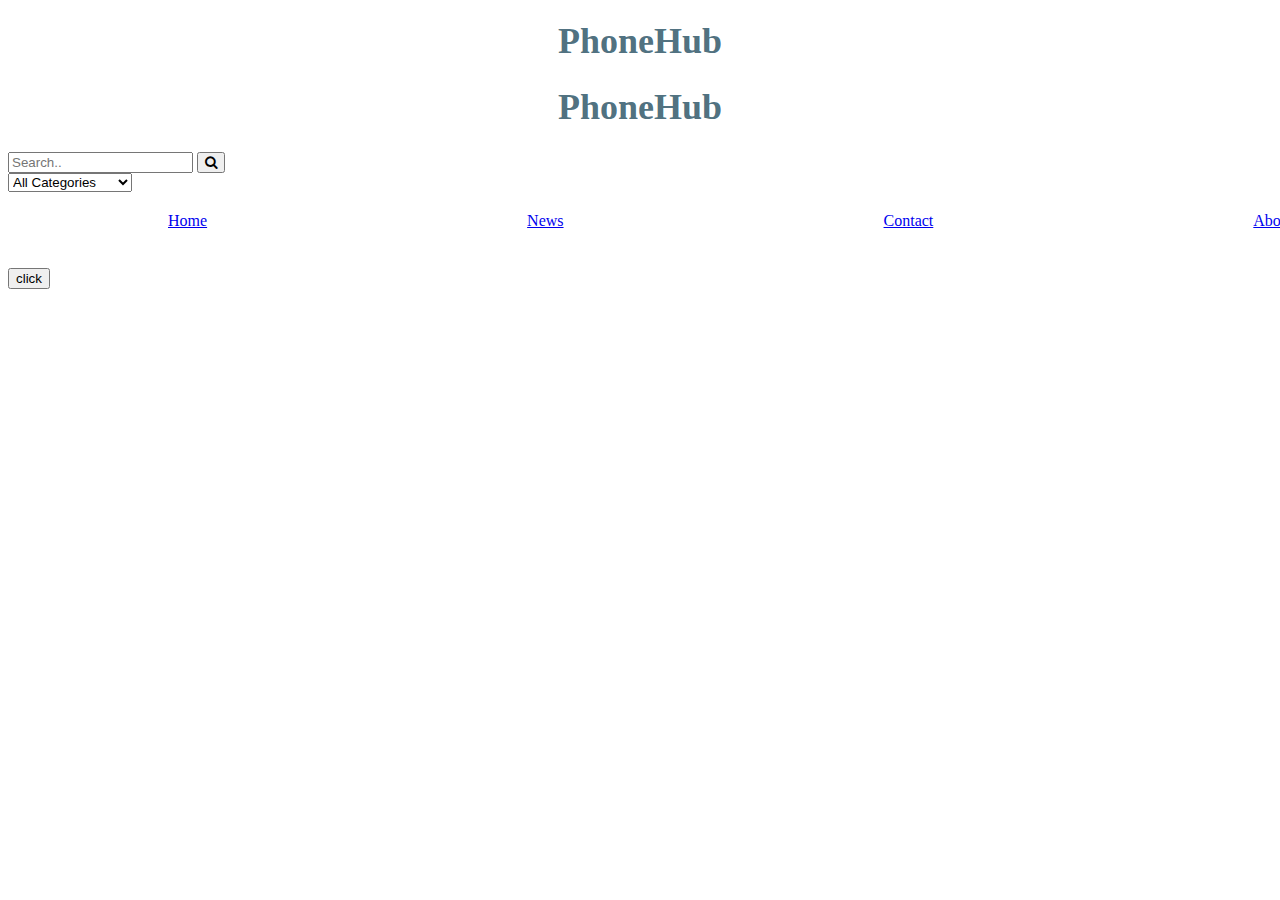
==== index.html @ 864858de "now" ====
<!DOCTYPE html>
<html lang="en">
<head>
    <meta charset="UTF-8">
    <meta name="viewport" content="width=device-width, initial-scale=1.0">


    <link rel="stylesheet" href="https://cdnjs.cloudflare.com/ajax/libs/font-awesome/4.7.0/css/font-awesome.min.css">
    <link rel="stylesheet" href="./style.css">
    <title>MyWebsite</title>
</head>
<body>
    <h1 id="main-title">PhoneHub</h1>

<h1 id="main-title">PhoneHub</h1>
<div class="searchcss" >
    <input type="text" placeholder="Search.." name="search">
    <button type="submit"><i class="fa fa-search"></i></button>
</div>

    <select id="category-select">
        <option value="">All Categories</option>
        <option value="Appel">Apple</option>
        <option value="samsung">samsung</option>
        <option value="oppo">oppo</option>
        <option value="Samsung Galaxy">Samsung Galaxy</option>
        <option value="Android">Android</option>
        <option value="Huawei">Huawei</option>
    </select>

    
    <nav>
    <ul>
        <li><a href="default.asp">Home</a></li>
        <li><a href="news.asp">News</a></li>
        <li><a href="contact.asp">Contact</a></li>
        <li><a href="about.asp">About</a></li>
      </ul>
</nav>

<br>
<div id="content"></div>
<button type="button" name="Restart" id="restartButton" onclick="restartButton()">click</button>

</body>

<script src="https://ajax.googleapis.com/ajax/libs/jquery/3.7.1/jquery.min.js"></script>
<script src="index.js"></script>
</html>

<!-- <div>
<h1>hsm</h1>
<p>sellami.com</p>
</div> -->
---- style.css ----
ul {
    list-style-type: none;
    margin: 0;
    padding: 0;
    display: flex
  }
  li {
    /* display: inline;  */
    float: left;
}
a {
    display: block;
    padding: 20px  160px ;
    /* background-color: #dddddd; */
  }

  img{
    width: 50px;
  }
  #content{display: grid;
    grid-template-columns: auto auto auto;
    gap: 20px;
}


  .card {
    /* Add shadows to create the "card" effect */
    box-shadow: 0 4px 8px 0 rgba(0,0,0,0.2);
    transition: 0.3s;
    width: auto;
    
    display: flex;
  }
  
  /* On mouse-over, add a deeper shadow */
  .card:hover {
    box-shadow: 0 8px 16px 0 rgba(0,0,0,0.2);
  }
  
  /* Add some padding inside the card container */
  .container {
    padding: 2px 16px;
  }
  #main-title {
    text-align: center;
    font-size: 36px;
    margin-top: 20px;
    color: #2a5264d5; 
}
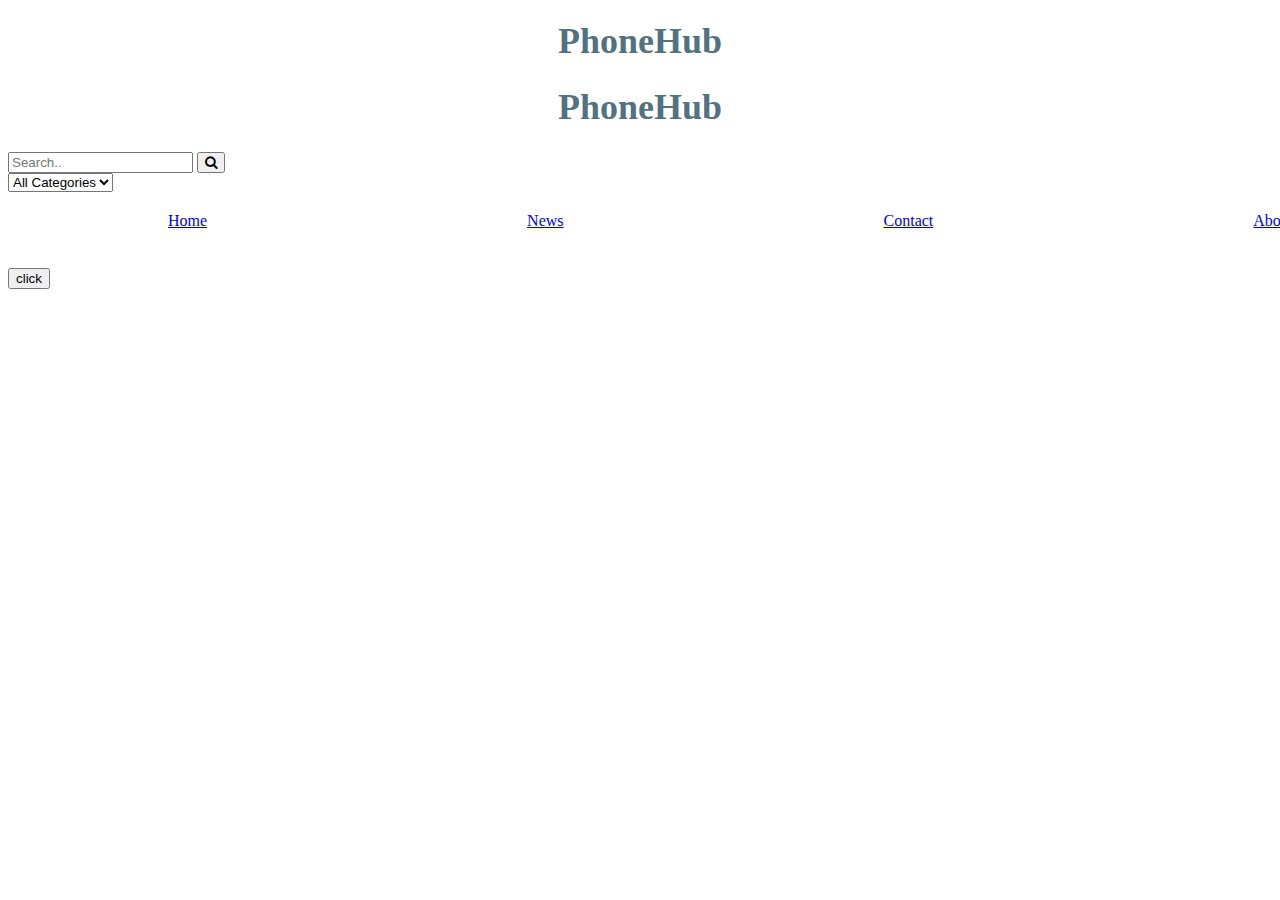
==== commit 968c987c: "donedone" ====
--- a/index.html
+++ b/index.html
@@ -22,9 +22,7 @@
         <option value="">All Categories</option>
         <option value="Appel">Apple</option>
         <option value="samsung">samsung</option>
-        <option value="oppo">oppo</option>
-        <option value="Samsung Galaxy">Samsung Galaxy</option>
-        <option value="Android">Android</option>
+        <option value="Oppo">oppo</option>
         <option value="Huawei">Huawei</option>
     </select>
 
--- a/style.css
+++ b/style.css
@@ -17,7 +17,9 @@
   }
 
   img{
-    width: 50px;
+    width: 100px;
+    height: 150px;
+    border-radius: 5px 5px 0 0;
   }
   #content{display: grid;
     grid-template-columns: auto auto auto;
@@ -29,9 +31,18 @@
     /* Add shadows to create the "card" effect */
     box-shadow: 0 4px 8px 0 rgba(0,0,0,0.2);
     transition: 0.3s;
+<<<<<<< HEAD
     width: auto;
     
     display: flex;
+=======
+    border-radius: 5px;
+    text-align: center;
+    display: block;
+    margin-left: auto;
+    margin-right: auto;
+    width: 400px;
+>>>>>>> 4ca22603931763b86b7e73d841e5c976a4d1b857
   }
   
   /* On mouse-over, add a deeper shadow */
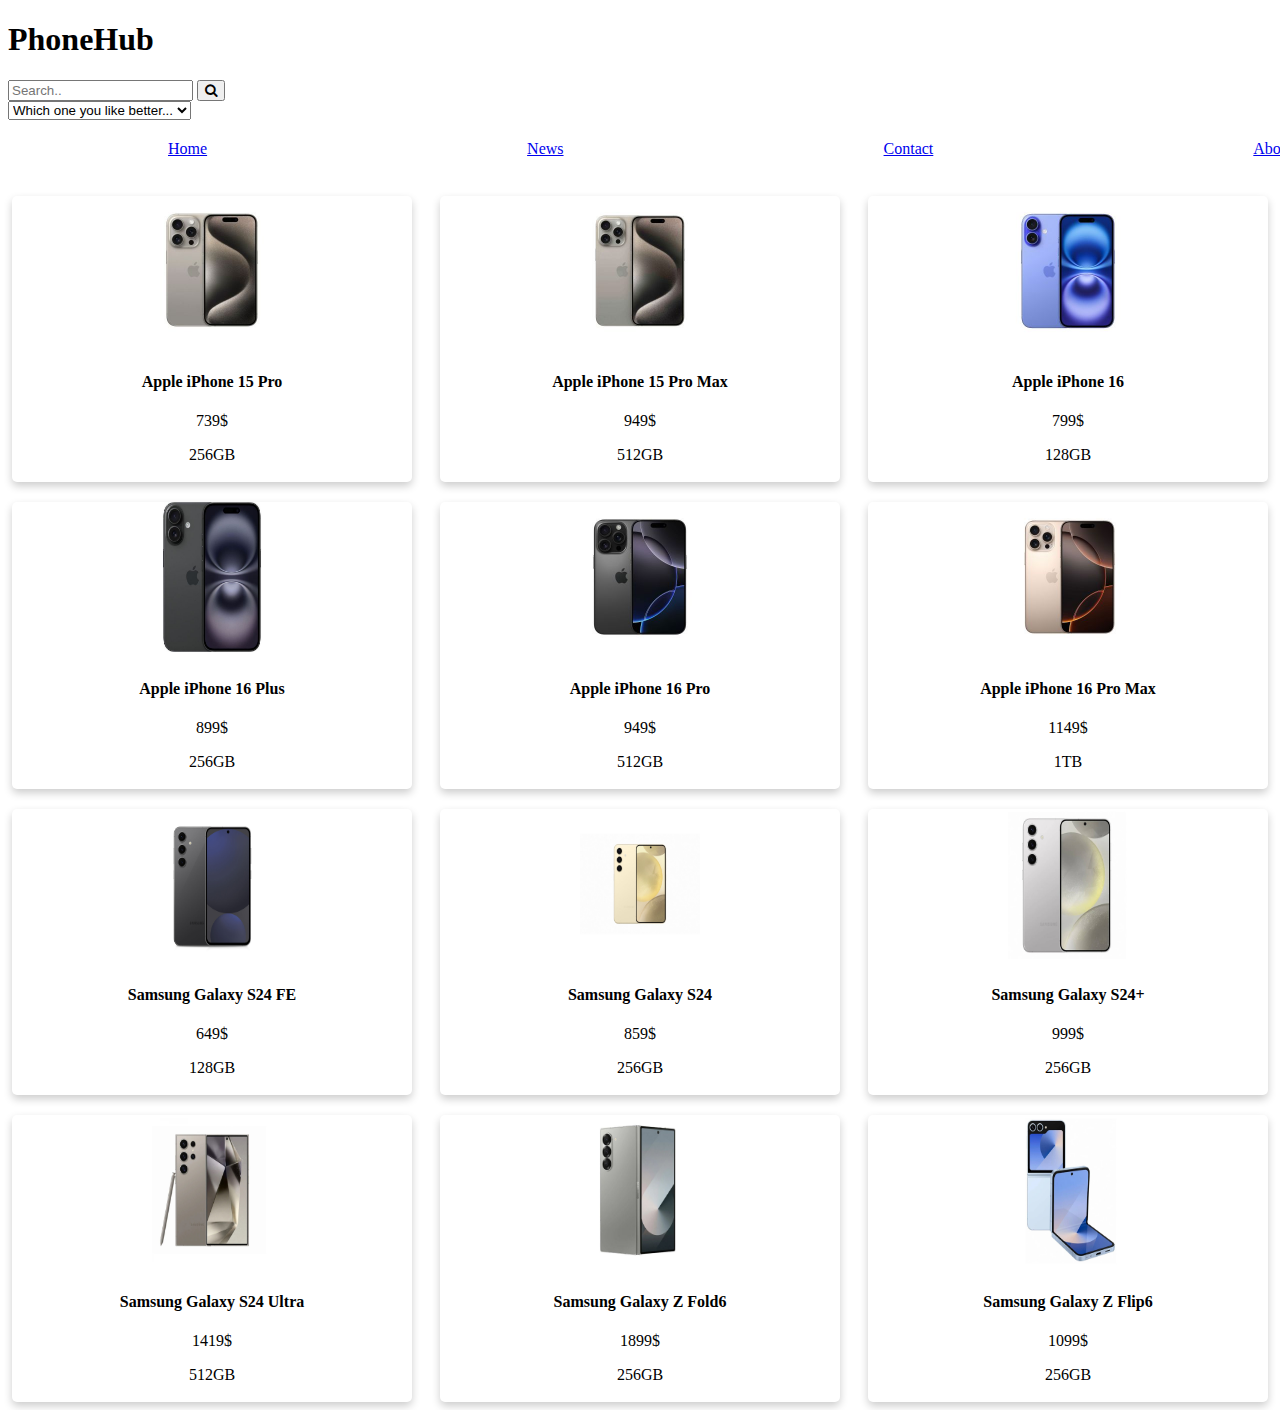
==== commit 6f11df6a: "doneeeeeeee" ====
--- a/index.html
+++ b/index.html
@@ -3,27 +3,21 @@
 <head>
     <meta charset="UTF-8">
     <meta name="viewport" content="width=device-width, initial-scale=1.0">
-
-
     <link rel="stylesheet" href="https://cdnjs.cloudflare.com/ajax/libs/font-awesome/4.7.0/css/font-awesome.min.css">
     <link rel="stylesheet" href="./style.css">
     <title>MyWebsite</title>
 </head>
 <body>
-    <h1 id="main-title">PhoneHub</h1>
+<h1>PhoneHub</h1>
+<div class="searchcss">
+    <input class="search" placeholder="Search.." name="search">
+    <button class="searchbut"><i class="fa fa-search"></i></button>
+  </div>
 
-<h1 id="main-title">PhoneHub</h1>
-<div class="searchcss" >
-    <input type="text" placeholder="Search.." name="search">
-    <button type="submit"><i class="fa fa-search"></i></button>
-</div>
-
-    <select id="category-select">
-        <option value="">All Categories</option>
-        <option value="Appel">Apple</option>
-        <option value="samsung">samsung</option>
-        <option value="Oppo">oppo</option>
-        <option value="Huawei">Huawei</option>
+    <select id="catsel">
+        <option value="Apple&&Samsung">Which one you like better...</option>
+        <option value="Apple">Apple</option>
+        <option value="Samsung">Samsung</option>
     </select>
 
     
@@ -38,8 +32,6 @@
 
 <br>
 <div id="content"></div>
-<button type="button" name="Restart" id="restartButton" onclick="restartButton()">click</button>
-
 </body>
 
 <script src="https://ajax.googleapis.com/ajax/libs/jquery/3.7.1/jquery.min.js"></script>
--- a/style.css
+++ b/style.css
@@ -1,5 +1,7 @@
+body {
+    /* background-color: rgb(110, 110, 110); */
 
-
+}
 ul {
     list-style-type: none;
     margin: 0;
@@ -31,18 +33,12 @@
     /* Add shadows to create the "card" effect */
     box-shadow: 0 4px 8px 0 rgba(0,0,0,0.2);
     transition: 0.3s;
-<<<<<<< HEAD
-    width: auto;
-    
-    display: flex;
-=======
     border-radius: 5px;
     text-align: center;
     display: block;
     margin-left: auto;
     margin-right: auto;
     width: 400px;
->>>>>>> 4ca22603931763b86b7e73d841e5c976a4d1b857
   }
   
   /* On mouse-over, add a deeper shadow */
@@ -54,11 +50,5 @@
   .container {
     padding: 2px 16px;
   }
-  #main-title {
-    text-align: center;
-    font-size: 36px;
-    margin-top: 20px;
-    color: #2a5264d5; 
-}
 
-
+  #category-select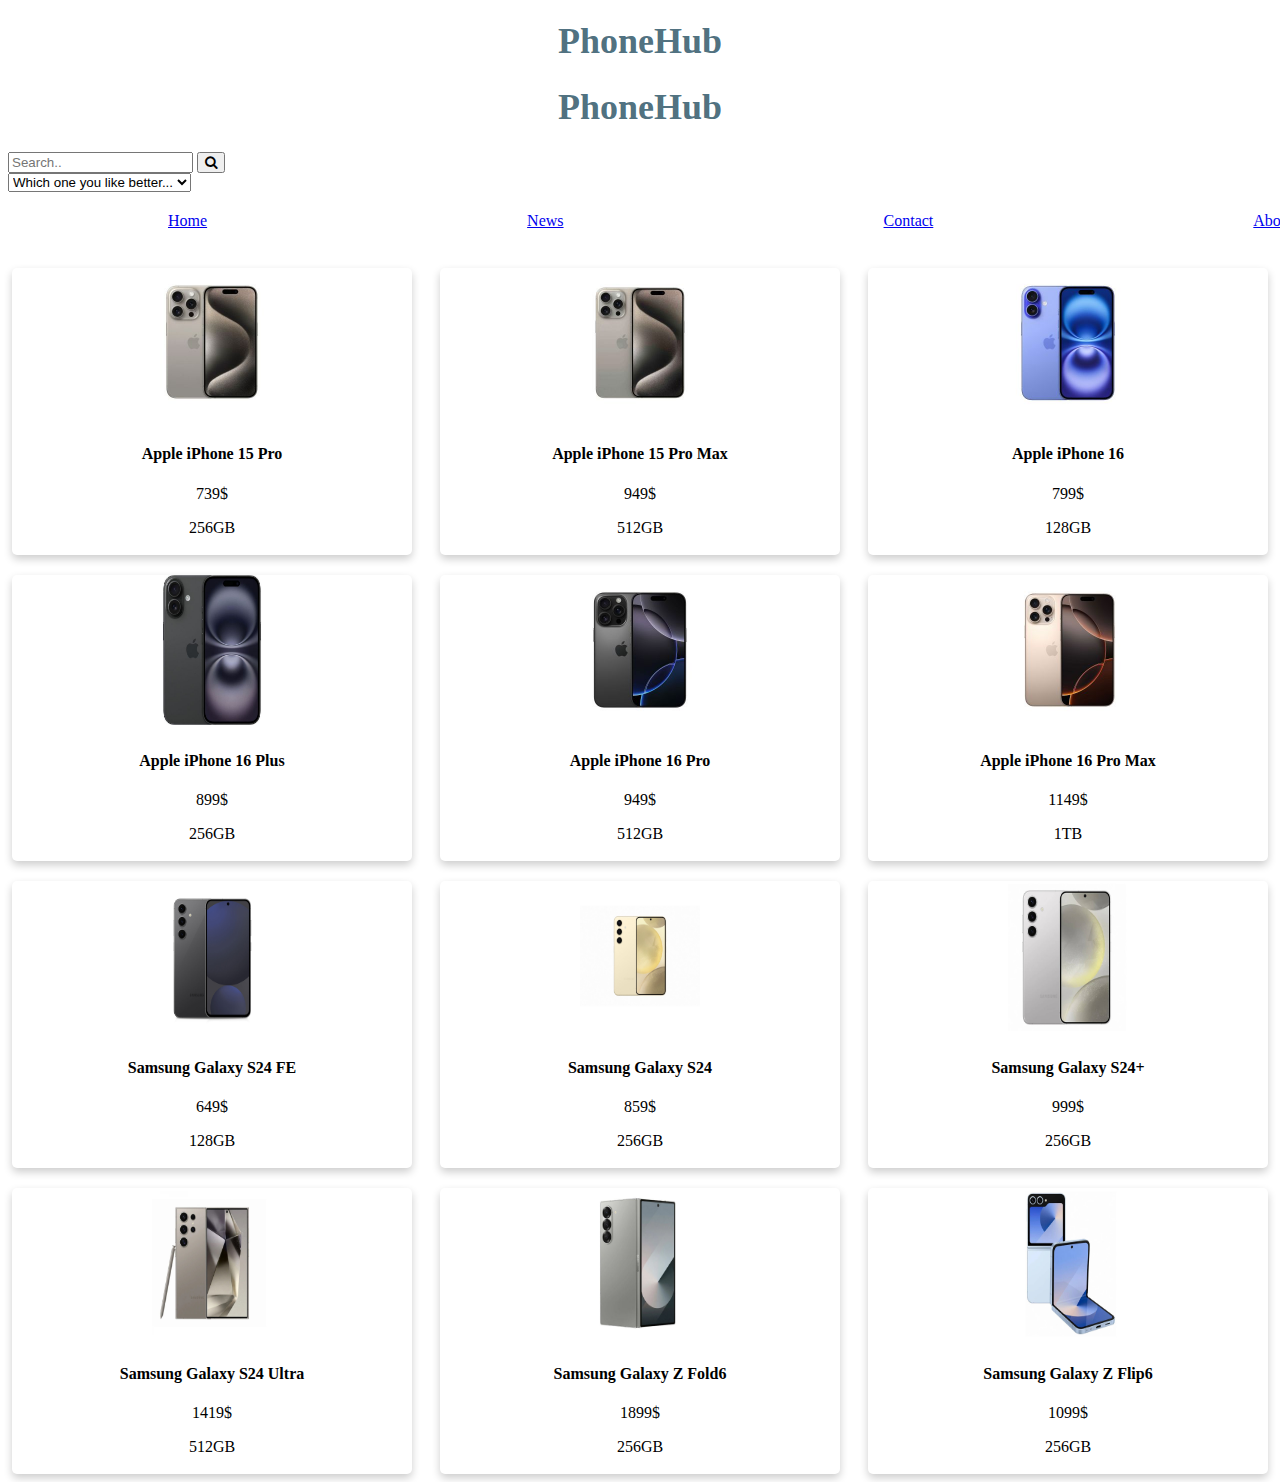
==== commit aab73fc1: "done 99" ====
--- a/index.html
+++ b/index.html
@@ -3,16 +3,20 @@
 <head>
     <meta charset="UTF-8">
     <meta name="viewport" content="width=device-width, initial-scale=1.0">
+
+
     <link rel="stylesheet" href="https://cdnjs.cloudflare.com/ajax/libs/font-awesome/4.7.0/css/font-awesome.min.css">
     <link rel="stylesheet" href="./style.css">
     <title>MyWebsite</title>
 </head>
 <body>
-<h1>PhoneHub</h1>
-<div class="searchcss">
-    <input class="search" placeholder="Search.." name="search">
-    <button class="searchbut"><i class="fa fa-search"></i></button>
-  </div>
+    <h1 id="main-title">PhoneHub</h1>
+
+<h1 id="main-title">PhoneHub</h1>
+<div class="searchcss" >
+    <input type="text" placeholder="Search.." name="search">
+    <button type="submit"><i class="fa fa-search"></i></button>
+</div>
 
     <select id="catsel">
         <option value="Apple&&Samsung">Which one you like better...</option>
@@ -32,6 +36,8 @@
 
 <br>
 <div id="content"></div>
+
+
 </body>
 
 <script src="https://ajax.googleapis.com/ajax/libs/jquery/3.7.1/jquery.min.js"></script>
--- a/style.css
+++ b/style.css
@@ -1,7 +1,5 @@
-body {
-    /* background-color: rgb(110, 110, 110); */
 
-}
+
 ul {
     list-style-type: none;
     margin: 0;
@@ -50,5 +48,11 @@
   .container {
     padding: 2px 16px;
   }
+  #main-title {
+    text-align: center;
+    font-size: 36px;
+    margin-top: 20px;
+    color: #2a5264d5; 
+}
 
-  #category-select+
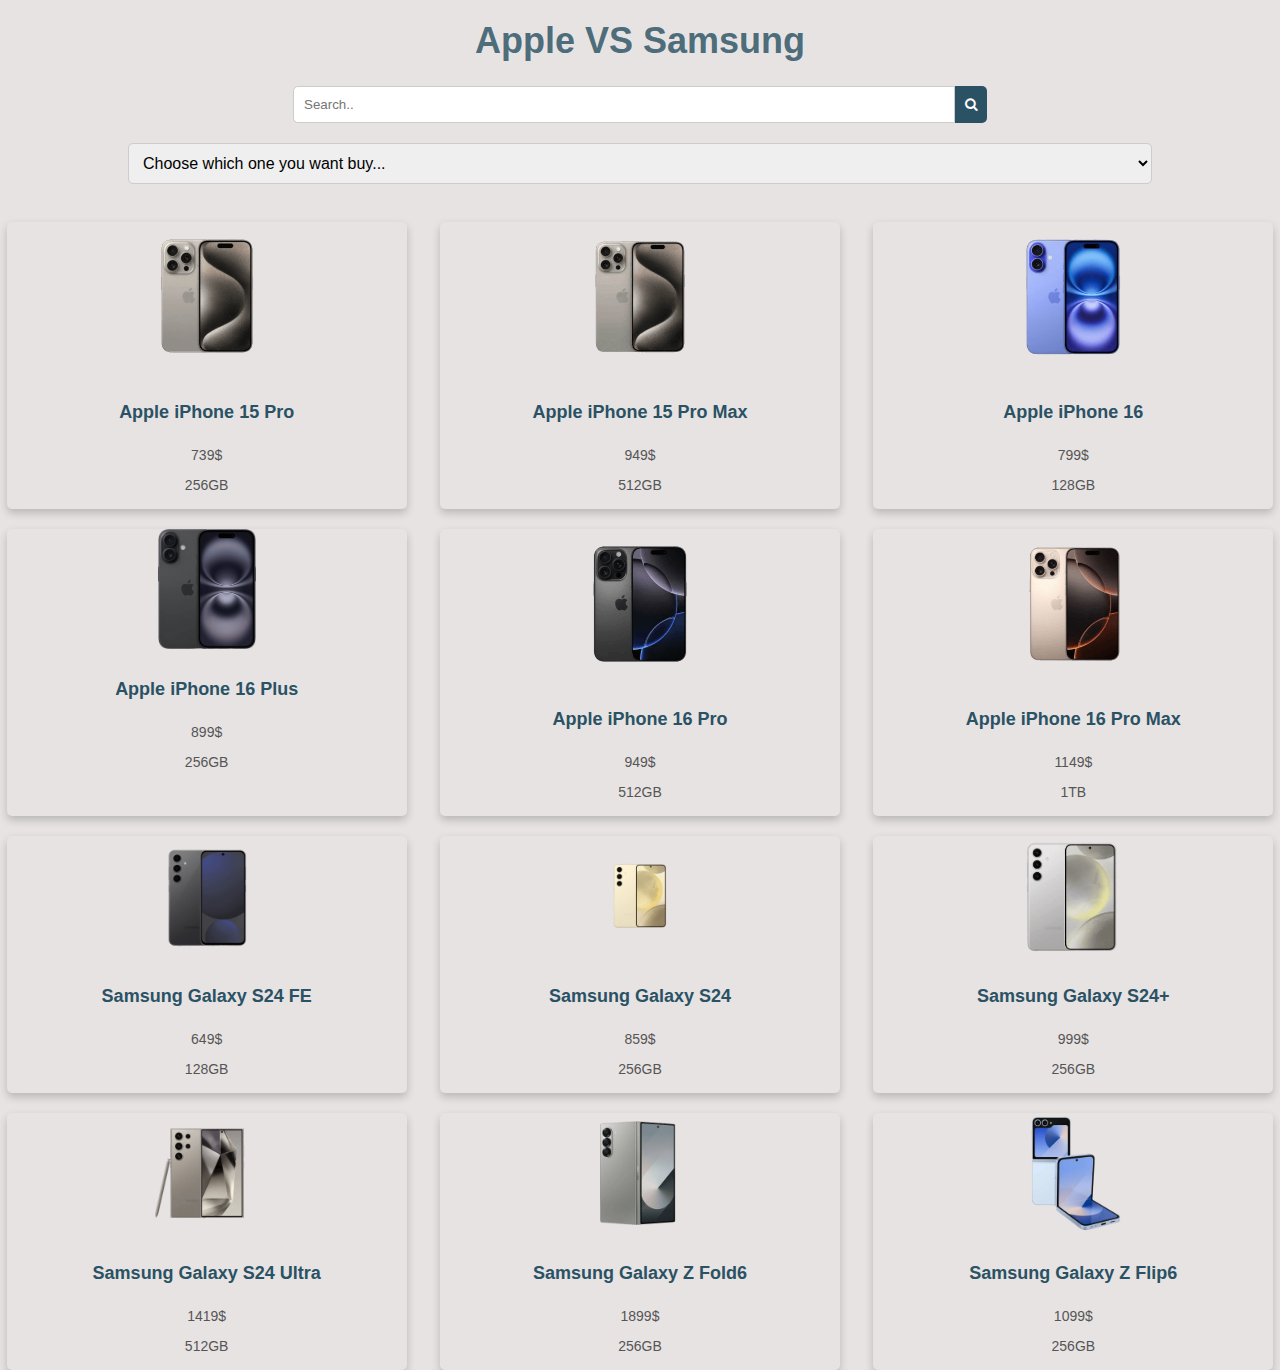
==== commit 6ea65430: "ok" ====
--- a/index.html
+++ b/index.html
@@ -7,32 +7,26 @@
 
     <link rel="stylesheet" href="https://cdnjs.cloudflare.com/ajax/libs/font-awesome/4.7.0/css/font-awesome.min.css">
     <link rel="stylesheet" href="./style.css">
-    <title>MyWebsite</title>
+    <title > Apple VS Samsung</title>
 </head>
 <body>
-    <h1 id="main-title">PhoneHub</h1>
+    <h1 id="main-title">Apple VS Samsung</h1>
 
-<h1 id="main-title">PhoneHub</h1>
+
 <div class="searchcss" >
     <input type="text" placeholder="Search.." name="search">
     <button type="submit"><i class="fa fa-search"></i></button>
 </div>
 
     <select id="catsel">
-        <option value="Apple&&Samsung">Which one you like better...</option>
+        <option value="Apple&&Samsung">Choose which one you want buy...</option>
         <option value="Apple">Apple</option>
         <option value="Samsung">Samsung</option>
     </select>
 
     
-    <nav>
-    <ul>
-        <li><a href="default.asp">Home</a></li>
-        <li><a href="news.asp">News</a></li>
-        <li><a href="contact.asp">Contact</a></li>
-        <li><a href="about.asp">About</a></li>
-      </ul>
-</nav>
+ 
+
 
 <br>
 <div id="content"></div>
@@ -44,7 +38,3 @@
 <script src="index.js"></script>
 </html>
 
-<!-- <div>
-<h1>hsm</h1>
-<p>sellami.com</p>
-</div> -->
--- a/style.css
+++ b/style.css
@@ -54,5 +54,112 @@
     margin-top: 20px;
     color: #2a5264d5; 
 }
+.searchcss {
+  display: flex;
+  justify-content: center;
+  margin: 20px 0;
+}
+.searchcss input {
+  width: 300px;
+  padding: 10px;
+  border: 1px solid #ccc;
+  border-radius: 5px 0 0 5px;
+  outline: none;
+}
+.searchcss button {
+  padding: 10px;
+  background-color: #2a5264;
+  color: white;
+  border: none;
+  border-radius: 0 5px 5px 0;
+  cursor: pointer;
+  transition: background-color 0.3s;
+}
+.searchcss button:hover {
+  background-color: #1b3649;
+}
+nav ul {
+  list-style-type: none;
+  margin: 0;
+  padding: 0;
+  display: flex;
+  justify-content: center;
+  background-color: #9ea7ac;
+}
+nav li {
+  float: left;
+}
+nav a {
+  display: block;
+  color: white;
+  padding: 15px 20px;
+  text-decoration: none;
+  transition: background-color 0.3s;
+}
+nav a:hover {
+  background-color: #1b3649;
+  border-radius: 5px;
+}
+
+nav button {
+  padding: 10px 15px;
+  color: white;
+  background-color: #e63946;
+  border: none;
+  border-radius: 5px;
+  cursor: pointer;
+  transition: background-color 0.3s;
+}
+nav button:hover {
+  background-color: #d62828;
+}
+#catsel {
+  display: block;
+  margin: 20px auto;
+  padding: 10px;
+  border: 1px solid #ccc;
+  border-radius: 5px;
+  font-size: 16px;
+  width: 300px;
+}
+
+.card:hover {
+  box-shadow: 0 8px 16px 0 rgba(0, 0, 0, 0.2);
+}
+
+.card img {
+  width: 100%;
+  height: auto;
+  border-radius: 5px 5px 0 0;
+}
+.container h4 {
+  font-size: 18px;
+  font-weight: bold;
+  color: #2a5264;
+}
+.container p {
+  color: #555;
+  font-size: 14px;
+}
+body {
+  font-family: 'Arial', sans-serif;
+  margin: 0;
+  padding: 0;
+  background-color: #e2ddddd2;
+  color: #333;
+}
+.searchcss input {
+  width: 50%;
+}
+#catsel {
+  width: 80%;
+}
+nav li {
+  float: left;
+}
 
 
+
+
+
+
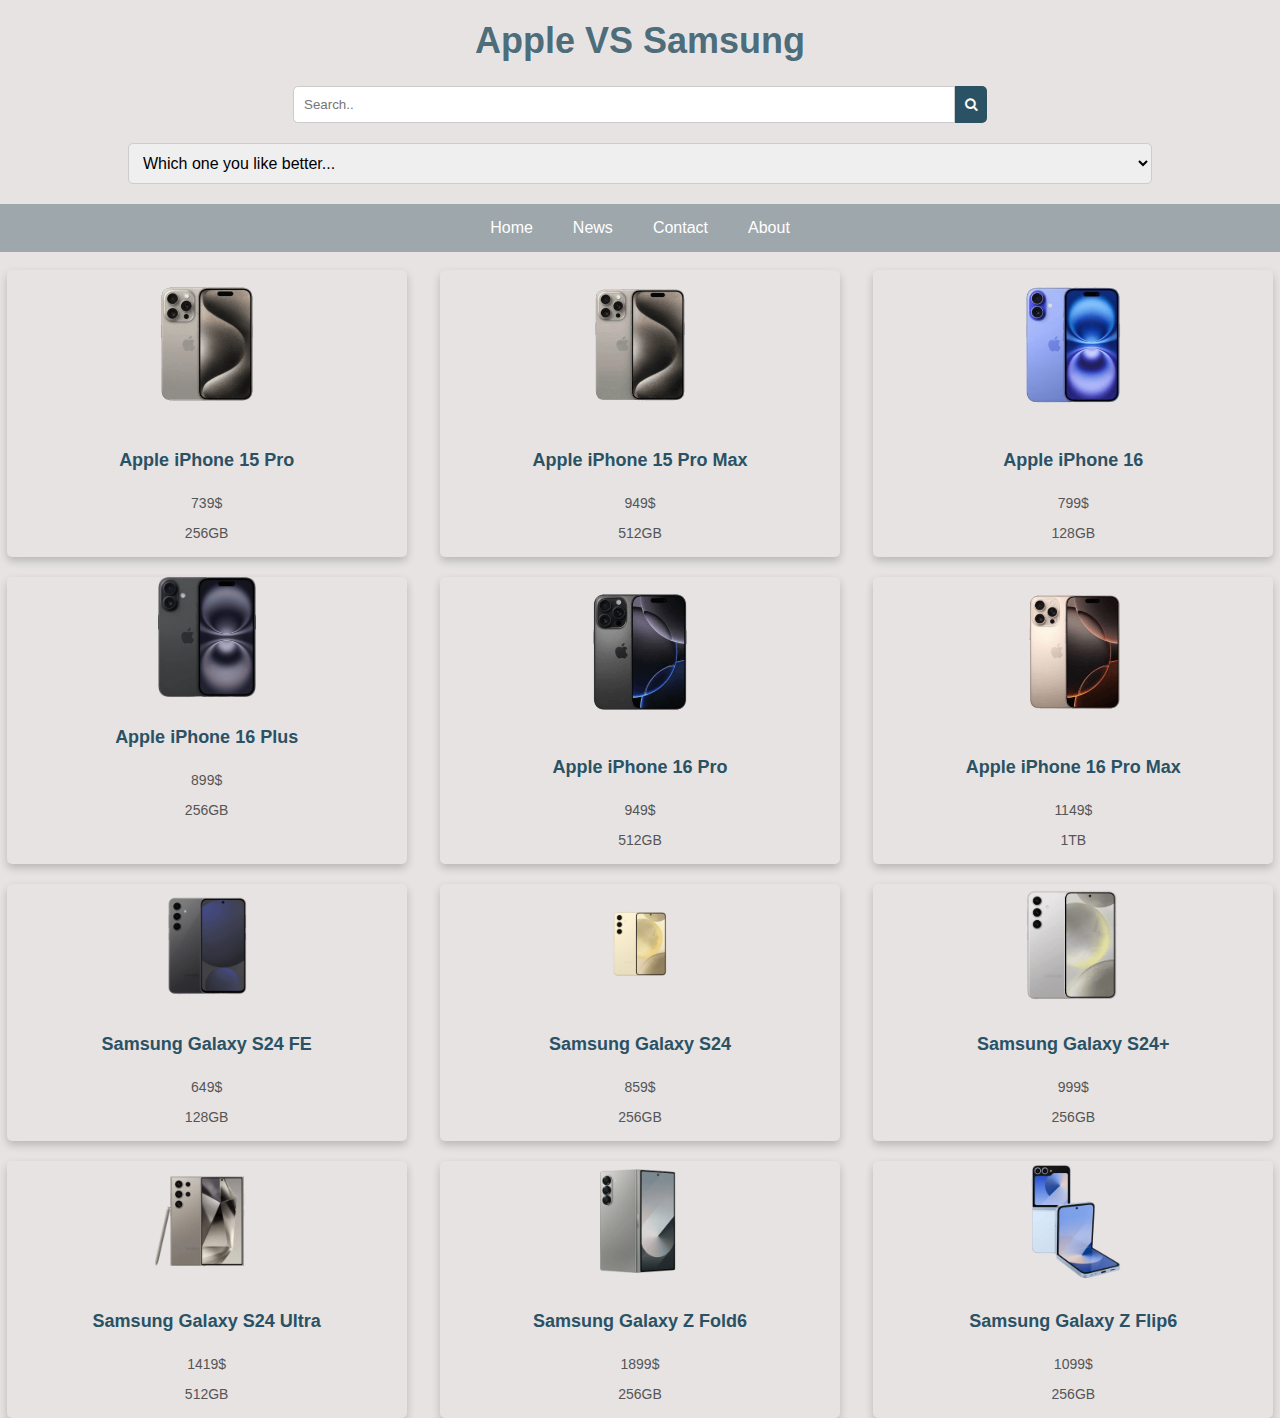
==== commit 65a4b001: "doe" ====
--- a/index.html
+++ b/index.html
@@ -7,26 +7,32 @@
 
     <link rel="stylesheet" href="https://cdnjs.cloudflare.com/ajax/libs/font-awesome/4.7.0/css/font-awesome.min.css">
     <link rel="stylesheet" href="./style.css">
-    <title > Apple VS Samsung</title>
+    <title>Apple VS Samsung</title>
+    <link rel="icon" href="icon_path" type="./images/logoooo.jpg">
+
 </head>
 <body>
     <h1 id="main-title">Apple VS Samsung</h1>
-
-
 <div class="searchcss" >
     <input type="text" placeholder="Search.." name="search">
     <button type="submit"><i class="fa fa-search"></i></button>
 </div>
 
     <select id="catsel">
-        <option value="Apple&&Samsung">Choose which one you want buy...</option>
+        <option value="Apple&&Samsung">Which one you like better...</option>
         <option value="Apple">Apple</option>
         <option value="Samsung">Samsung</option>
     </select>
 
     
- 
-
+    <nav>
+    <ul>
+        <li><a href="default.asp">Home</a></li>
+        <li><a href="news.asp">News</a></li>
+        <li><a href="contact.asp">Contact</a></li>
+        <li><a href="about.asp">About</a></li>
+      </ul>
+</nav>
 
 <br>
 <div id="content"></div>
@@ -38,3 +44,7 @@
 <script src="index.js"></script>
 </html>
 
+<!-- <div>
+<h1>hsm</h1>
+<p>sellami.com</p>
+</div> -->
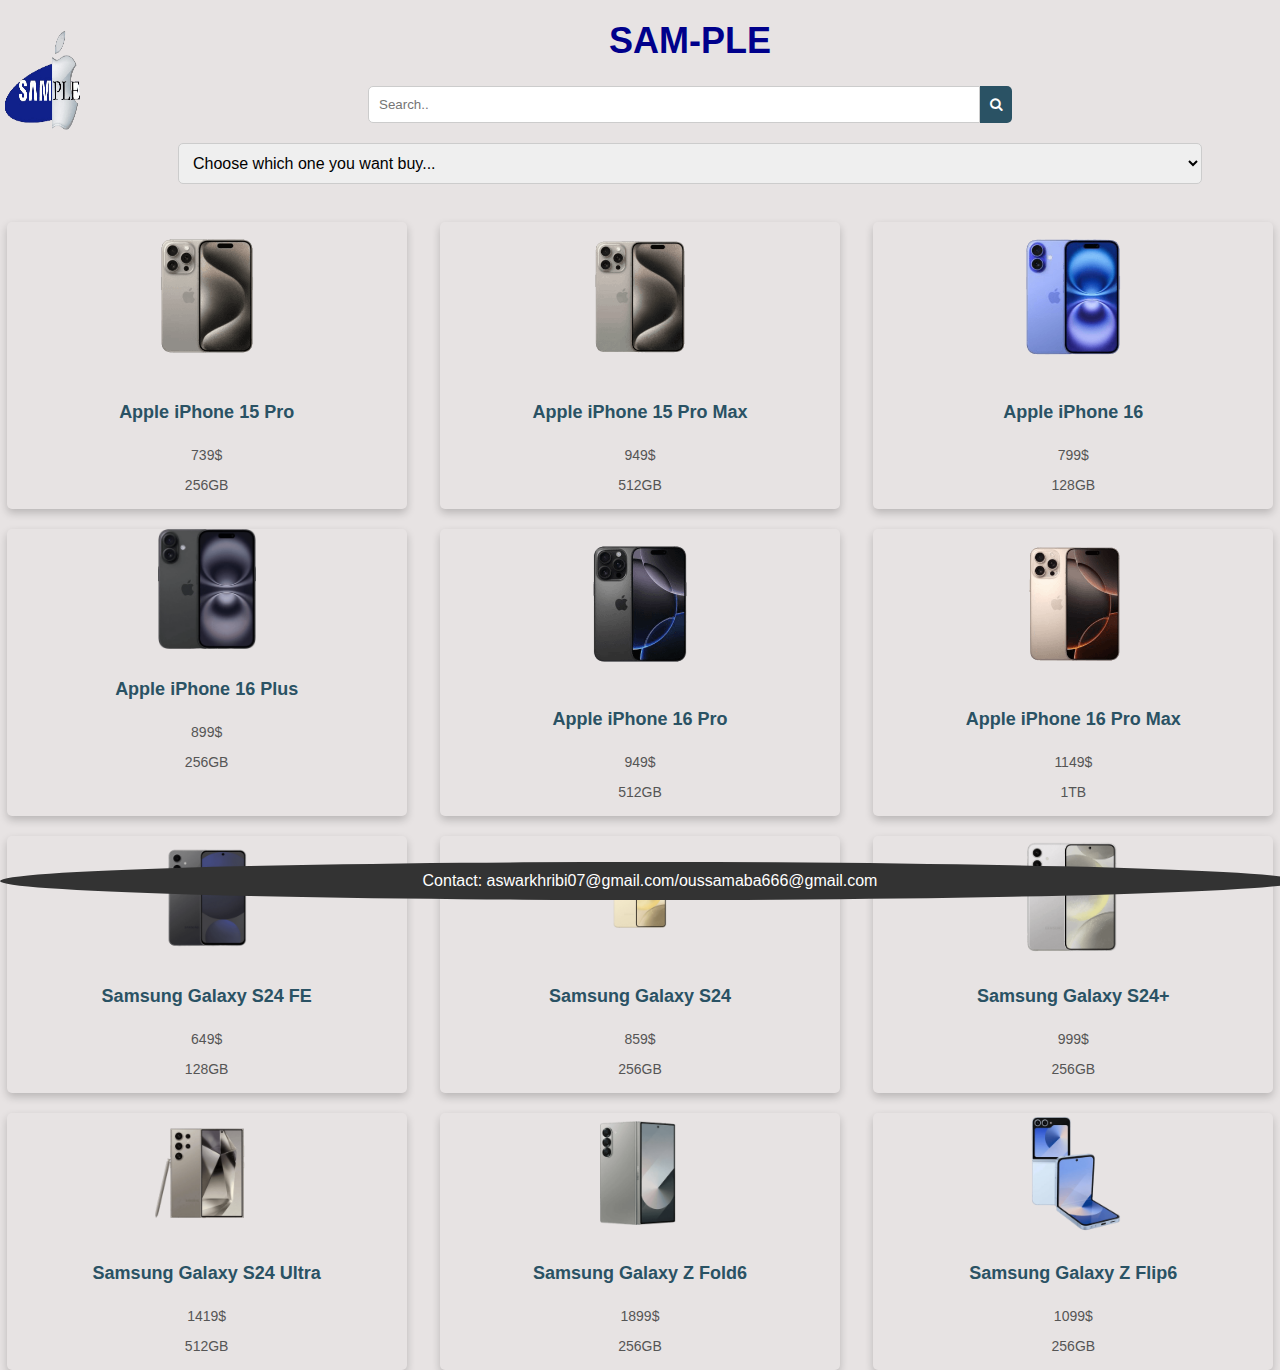
==== commit c916cf9f: "finalfinal" ====
--- a/index.html
+++ b/index.html
@@ -7,44 +7,37 @@
 
     <link rel="stylesheet" href="https://cdnjs.cloudflare.com/ajax/libs/font-awesome/4.7.0/css/font-awesome.min.css">
     <link rel="stylesheet" href="./style.css">
-    <title>Apple VS Samsung</title>
-    <link rel="icon" href="icon_path" type="./images/logoooo.jpg">
+    <title>SAM-PLE</title>
+    <link rel="icon" href="./logofinal.png" type="./images/logoooo.jpg">
 
 </head>
 <body>
-    <h1 id="main-title">Apple VS Samsung</h1>
+   <img src="logofinal.png" alt="Apple VS Samsung" id="logo">
+    <h1 id="main-title">SAM-PLE</h1>
+ 
+
+
 <div class="searchcss" >
     <input type="text" placeholder="Search.." name="search">
     <button type="submit"><i class="fa fa-search"></i></button>
 </div>
 
     <select id="catsel">
-        <option value="Apple&&Samsung">Which one you like better...</option>
+        <option value="Apple&&Samsung">Choose which one you want buy...</option>
         <option value="Apple">Apple</option>
         <option value="Samsung">Samsung</option>
     </select>
 
     
-    <nav>
-    <ul>
-        <li><a href="default.asp">Home</a></li>
-        <li><a href="news.asp">News</a></li>
-        <li><a href="contact.asp">Contact</a></li>
-        <li><a href="about.asp">About</a></li>
-      </ul>
-</nav>
+
 
 <br>
 <div id="content"></div>
 
-
+<footer>Contact: aswarkhribi07@gmail.com/oussamaba666@gmail.com</footer>
 </body>
 
 <script src="https://ajax.googleapis.com/ajax/libs/jquery/3.7.1/jquery.min.js"></script>
 <script src="index.js"></script>
 </html>
 
-<!-- <div>
-<h1>hsm</h1>
-<p>sellami.com</p>
-</div> -->
--- a/style.css
+++ b/style.css
@@ -49,11 +49,13 @@
     padding: 2px 16px;
   }
   #main-title {
+    font-family:'Franklin Gothic Medium', 'Arial Narrow', Arial, sans-serif;
     text-align: center;
     font-size: 36px;
     margin-top: 20px;
-    color: #2a5264d5; 
-}
+    color: darkblue; 
+  }
+
 .searchcss {
   display: flex;
   justify-content: center;
@@ -158,8 +160,17 @@
   float: left;
 }
 
-
-
-
-
-
+#logo{
+  float: left;
+  width: 100px;
+  }
+  footer {
+    background-color: #333;
+    color: white;
+    text-align: center;
+    padding: 10px;
+    position: fixed;
+    bottom: 0;
+    width: 100%;
+    border-radius: 50%;
+  }